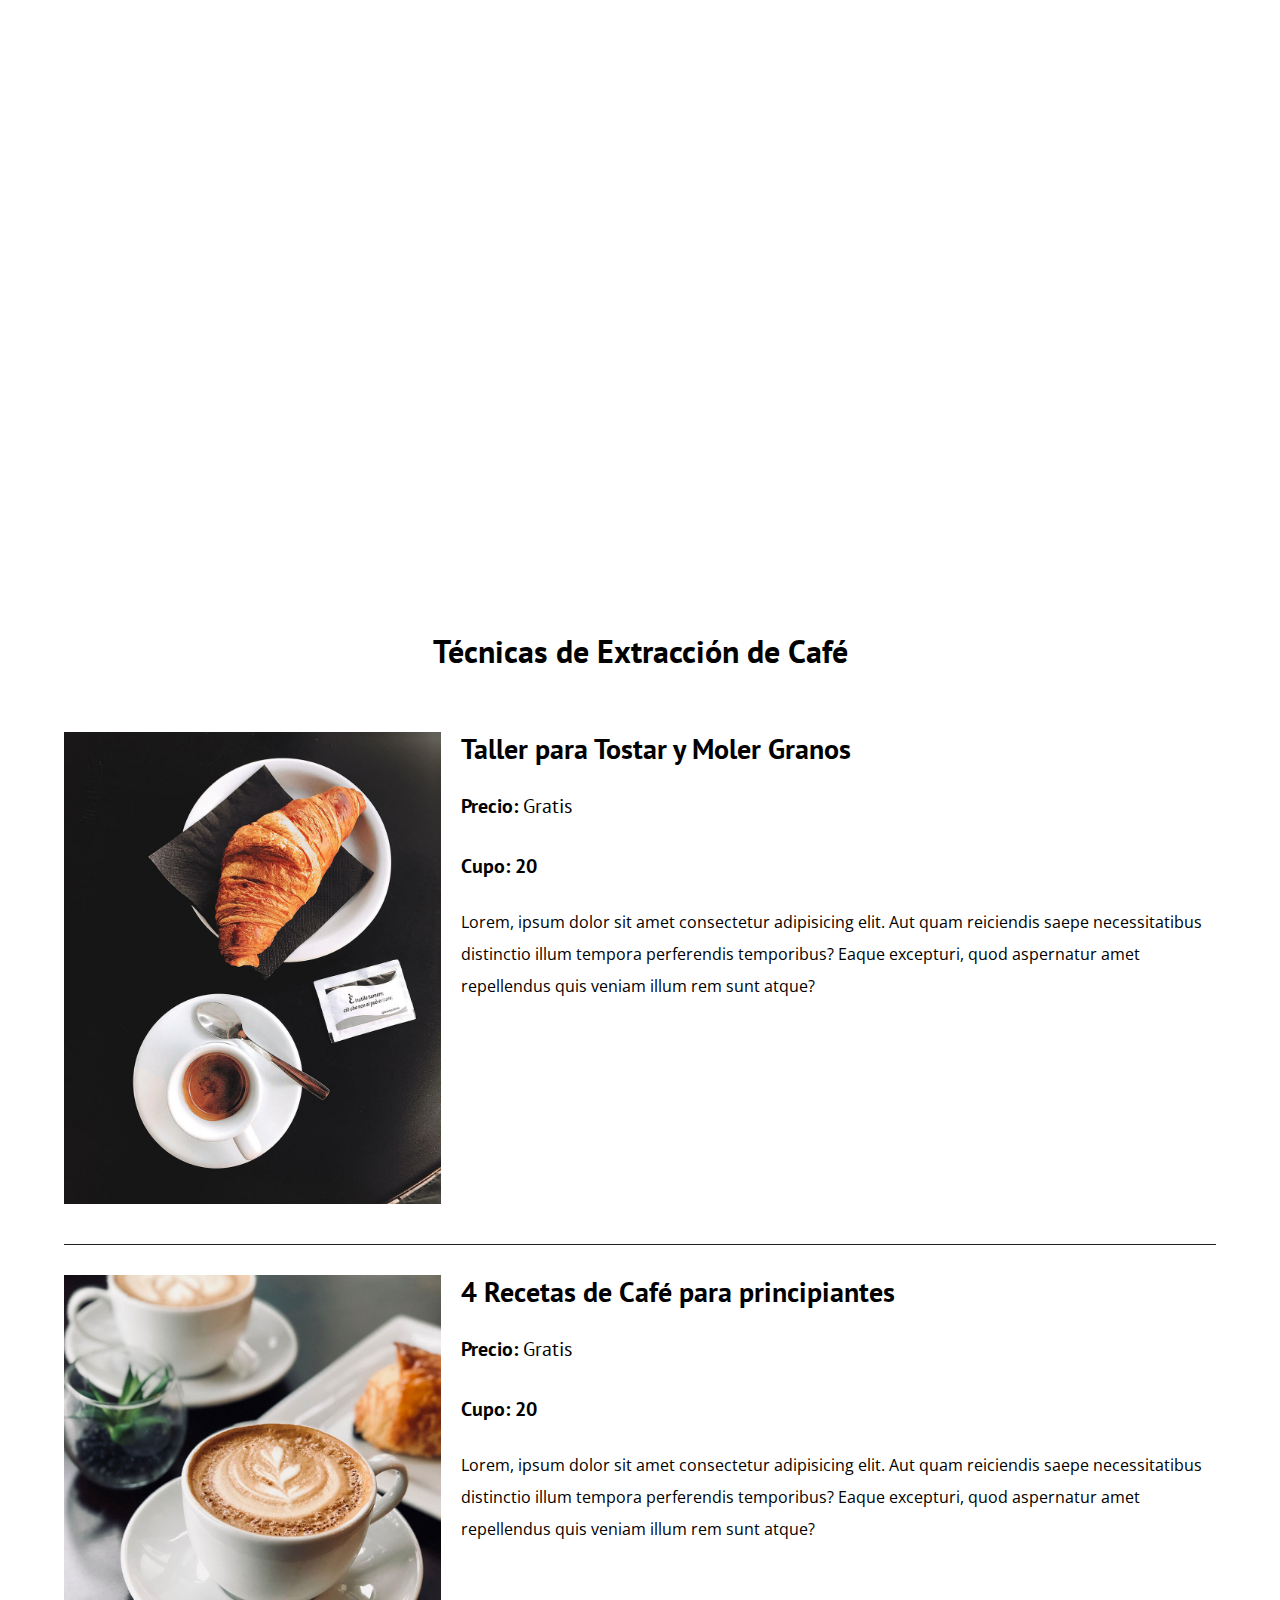
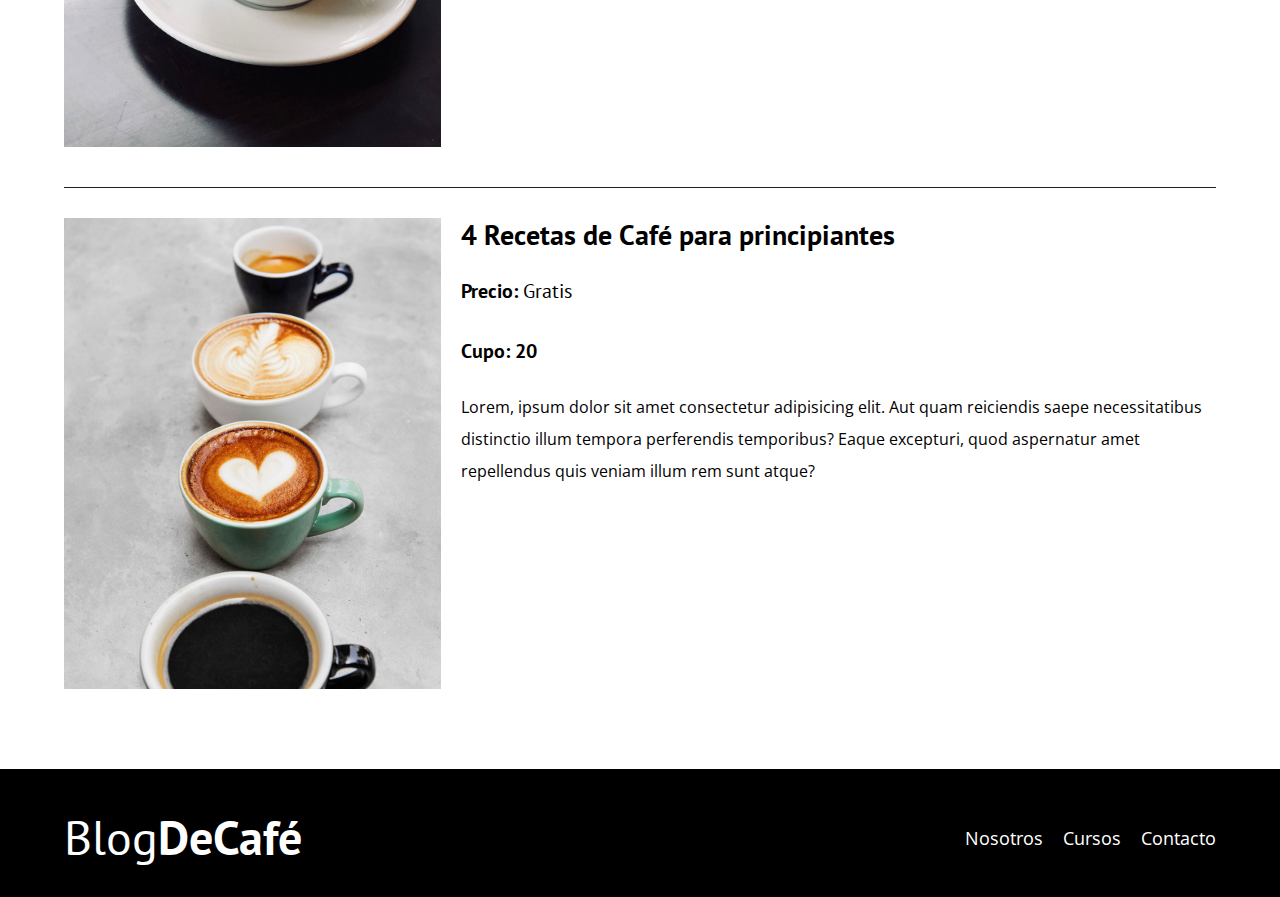
==== DesarrolloWeb04/cursos.html @ 927aee04 "cuarto proyecto HTML CSS" ====
<!DOCTYPE html>
<html lang="en">
<head>
    <meta charset="UTF-8">
    <meta name="viewport" content="width=device-width, initial-scale=1.0">
    <title>BlogDeCafé</title>
    <link rel="stylesheet" href="css/normalize.css">
    <link rel="stylesheet" href="css/style.css">
    <link rel="preconnect" href="https://fonts.googleapis.com">
    <link rel="preconnect" href="https://fonts.gstatic.com" crossorigin>
    <link href="https://fonts.googleapis.com/css2?family=Open+Sans&family=PT+Sans:wght@400;700&display=swap" rel="stylesheet">
</head>
<body>
    <header class="header">
        <div class="contenedor">
            <div class="barra">
                <a class="logo" href="index.html">
                    <h1 class="logo__nombre no-margin centrar-texto">Blog<span class="logo__bold">DeCafé</span></h1>
                </a>
                <nav class="navegacion">
                    <a href="nosotros.html" class="navegacion__enlace">Nosotros</a>
                    <a href="cursos.html" class="navegacion__enlace">Cursos</a>
                    <a href="contacto.html" class="navegacion__enlace">Contacto</a>
                </nav>
            </div>
        </div>
        <div class="header__texto">
            <h2 class="no-margin">Blog de café con consejos y cursos</h2>
            <p class="no-margin">Aprende de los expertos con las mejores recetas y consejos</p>
        </div>
    </header>
  
    <main class="contenedor">
        <h3 class="centrar-texto">Técnicas de Extracción de Café</h3>

        <div class="curso">
            <div>
                <img loading="lazy" src="img/curso1.jpg" alt="imagen del curso">
            </div>
            <div class="curso__informacion">
                <h4 class="no-margin">Taller para Tostar y Moler Granos</h4>
                <p class="curso__label">Precio:
                    <span class="widget-curso__info">Gratis</span>
                </p>
                <p class="curso__label">Cupo:
                    <span class="-curso__info">20</span>
                </p>
                <p class="curso__descripcion">
                    Lorem, ipsum dolor sit amet consectetur adipisicing elit. Aut quam reiciendis saepe necessitatibus distinctio illum tempora perferendis temporibus? Eaque excepturi, quod aspernatur amet repellendus quis veniam illum rem sunt atque?
                </p>
            </div>
        </div><!--.curso-->
        
        <div class="curso">
            <div>
                <img  loading="lazy" src="img/curso2.jpg" alt="imagen del curso">
            </div>
            <div class="curso__informacion">
                <h4 class="no-margin">4 Recetas de Café para principiantes</h4>
                <p class="curso__label">Precio:
                    <span class="widget-curso__info">Gratis</span>
                </p>
                <p class="curso__label">Cupo:
                    <span class="-curso__info">20</span>
                </p>
                <p class="curso__descripcion">
                    Lorem, ipsum dolor sit amet consectetur adipisicing elit. Aut quam reiciendis saepe necessitatibus distinctio illum tempora perferendis temporibus? Eaque excepturi, quod aspernatur amet repellendus quis veniam illum rem sunt atque?
                </p>
            </div>
        </div><!--.curso-->

        <div class="curso">
            <div>
                <img  loading="lazy" src="img/curso3.jpg" alt="imagen del curso">
            </div>
            <div class="curso__informacion">
                <h4 class="no-margin">4 Recetas de Café para principiantes</h4>
                <p class="curso__label">Precio:
                    <span class="widget-curso__info">Gratis</span>
                </p>
                <p class="curso__label">Cupo:
                    <span class="-curso__info">20</span>
                </p>
                <p class="curso__descripcion">
                    Lorem, ipsum dolor sit amet consectetur adipisicing elit. Aut quam reiciendis saepe necessitatibus distinctio illum tempora perferendis temporibus? Eaque excepturi, quod aspernatur amet repellendus quis veniam illum rem sunt atque?
                </p>
            </div>
        </div><!--.curso--> 
    </main>
    <footer class="footer">
        <div class="contenedor">
            <div class="barra">
                <a class="logo" href="index.html">
                    <h1 class="logo__nombre no-margin centrar-texto">Blog<span class="logo__bold">DeCafé</span></h1>
                </a>
                <nav class="navegacion">
                    <a href="nosotros.html" class="navegacion__enlace">Nosotros</a>
                    <a href="cursos.html" class="navegacion__enlace">Cursos</a>
                    <a href="contacto.html" class="navegacion__enlace">Contacto</a>
                </nav>
            </div>
        </div>
    </footer>
</body>
</html>
---- DesarrolloWeb04/css/style.css ----
:root {
    --fuenteHeading: 'PT Sans', sans-serif;
    --fuenteParrafos: 'Open Sans', sans-serif;

    --primario: #784D3C;
    --blanco: #ffffff;
    --gris: #1f1f1f;
    --negro: #000000;
}

html {
    box-sizing: border-box; /*para que el border o el paddin no afecten el ancho de nuestos elementos*/
    font-size: 62.5%; /* 1 rem = 10px*/
}
*, *:before, *:after {
    box-sizing: inherit;
}
body {
    font-family: var(--fuenteParrafos);
    font-size: 1.6rem;
    line-height: 2;
}

/** Globales**/
.contenedor {
    width: min(90%, 120rem);
    margin: 0 auto;
}

a{
    text-decoration: none;
}
h1, h2, h3, h4 {
    font-family: var(--fuenteHeading);
    line-height: 1.2;
}
h1 {
    font-size: 4.8rem;
}
h2 {
    font-size: 4rem;
}
h3 {
    font-size: 3.2rem;
}
h4 {
    font-size: 2.8rem;
}
img {
    max-width: 100%;
}

/** Utilidades **/
.no-margin {
    margin: 0;
}
.no-padding {
    padding: 0;
}
.centrar-texto {
    text-align: center;
}

/** Header **/
.webp .header {
    background-image: url(../img/banner.webp);
}
.no-webp .header {
    background-image: url(../img/banner.jpg);
}

.header {
    height: 60rem;
    background-size: cover;
    background-repeat: no-repeat;
    background-position: center center;
}
.header__texto {
    text-align: center;
    color: var(--blanco);
    margin-top: 5rem;
}
@media (min-width: 768px) {
    .header__texto {
        margin-top: 15rem;
    }
}
.barra {
    padding-top: 4rem;
}

@media (min-width: 768px) {
    .barra {
        display: flex;
        justify-content: space-between;
        align-items: center;
    }
}
.logo {
    color: var(--blanco);
}
.logo__nombre {
    font-weight: 400;
}
.logo__bold {
    font-weight: 700;
}
@media (min-width: 768px) {
    .navegacion {
        display: flex;
        gap: 2rem;
    }
}
.navegacion__enlace {
    display: block;
    text-align: center;
    font-size: 1.8rem;
    color: var(--blanco);
}
@media (min-width: 768px) {
    .contenido-principal {
        display: grid;
        grid-template-columns: 2fr 1fr;
        column-gap: 4rem;
    }   
}
.entrada {
    border-bottom: 1px solid var(--gris);
    margin-bottom: 2rem;
}
.entrada:last-of-type{
    border: none;
    margin: 0;
}
.boton {
    display: block;
    font-family: var(--fuenteHeading);
    color: var(--blanco);
    text-align: center;
    padding: 1rem 3rem;
    font-size: 1.8rem;
    text-transform: uppercase;
    font-weight: 700;
    margin-bottom: 2rem;
    border: none;
}
@media (min-width: 768px) {
    .boton {
        display: inline-block;
    }
}
.boton:hover {
    cursor: pointer;
}
.boton--primario {
    background-color: var(--negro);
}
.boton--secundario {
    background-color: var(--primario);
}
.cursos {
    list-style: none;
}
.widget-curso{
    border-bottom: 1px solid var(--gris);
}
.widget-curso:last-of-type{
    border:none;
    margin-bottom: 0;
}
.widget-curso__label,
.curso__label{
    font-family: var(--fuenteHeading);
    font-weight: bold;
}
.widget-curso__info,
.curso__info{
    font-weight: normal;
}
.widget-curso__label,
.curso__label,
.widget-curso__info
.curso__info{
    font-size: 2rem;
}
.footer {
    background-color: var(--negro);
    padding-bottom: 3rem;
    margin-top: 4rem;
}
/** Sobre Nosotros**/
@media (min-width: 768px) {
  .sobre-nosotros{
    display: grid;
    grid-template-columns: repeat(2, 1fr);
    column-gap: 2rem;
  }
}

/** Curso **/
.curso {
    padding: 3rem 0;
    border-bottom: 1px solid var(--gris);
}
@media (min-width: 768px) {
    .curso {
        display: grid;
        grid-template-columns: 1fr 2fr;
        column-gap: 2rem;
    }
}
.curso:last-of-type {
    border: none;
}

/** Contacto**/
.contacto-bg {
    background-image: url(../img/contacto.jpg);
    height: 40rem;
    background-size: cover;
    background-repeat: no-repeat;
}
.formulario {
    background-color: var(--blanco);
    margin: -5rem auto 0 auto;
    width: 95%;
    padding: 5rem;
}
.campo {
    display: flex;
    margin-bottom: 2rem;
}
.campo__label {
    flex: 0 0 9rem;
    text-align: right;
    padding-right: 2rem;
}
.campo__field {
    flex: 1;
    border: 1px solid var(--gris);
}
.campo__field--textarea {
    height: 20rem;
}
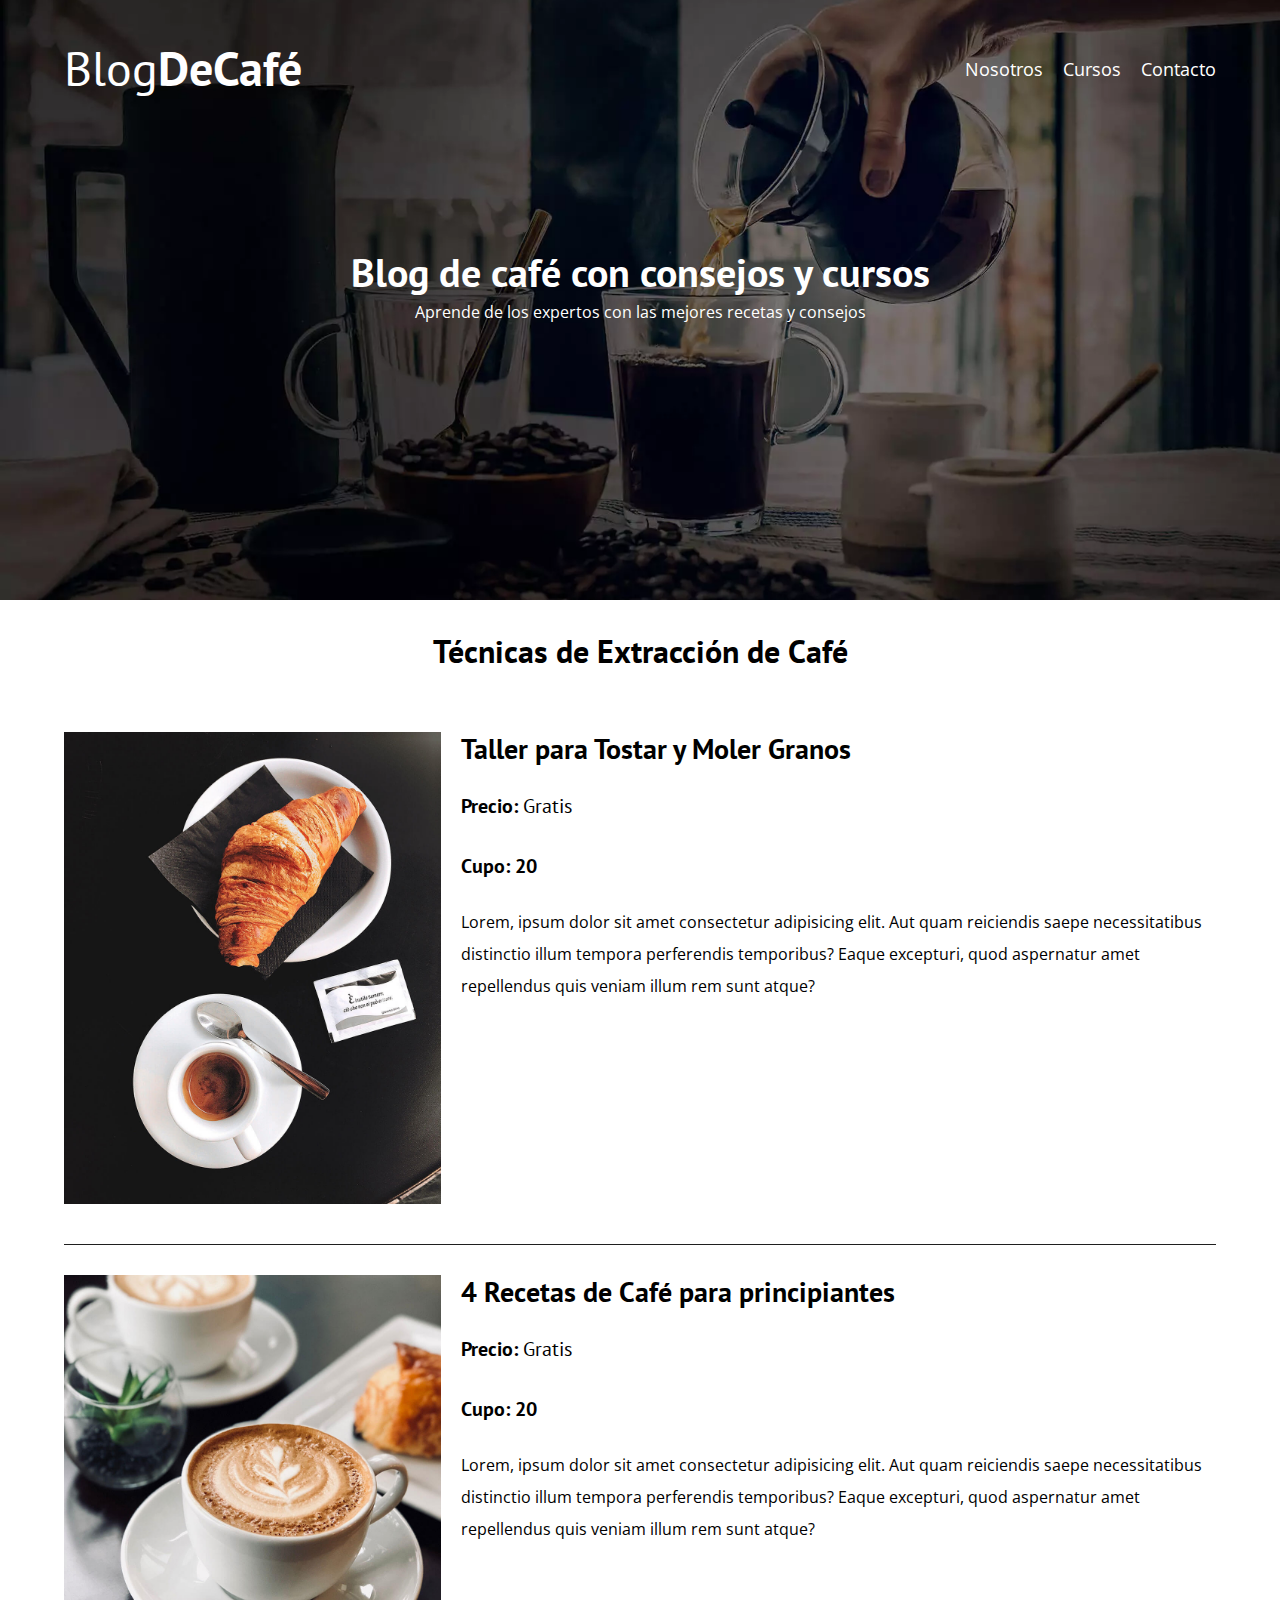
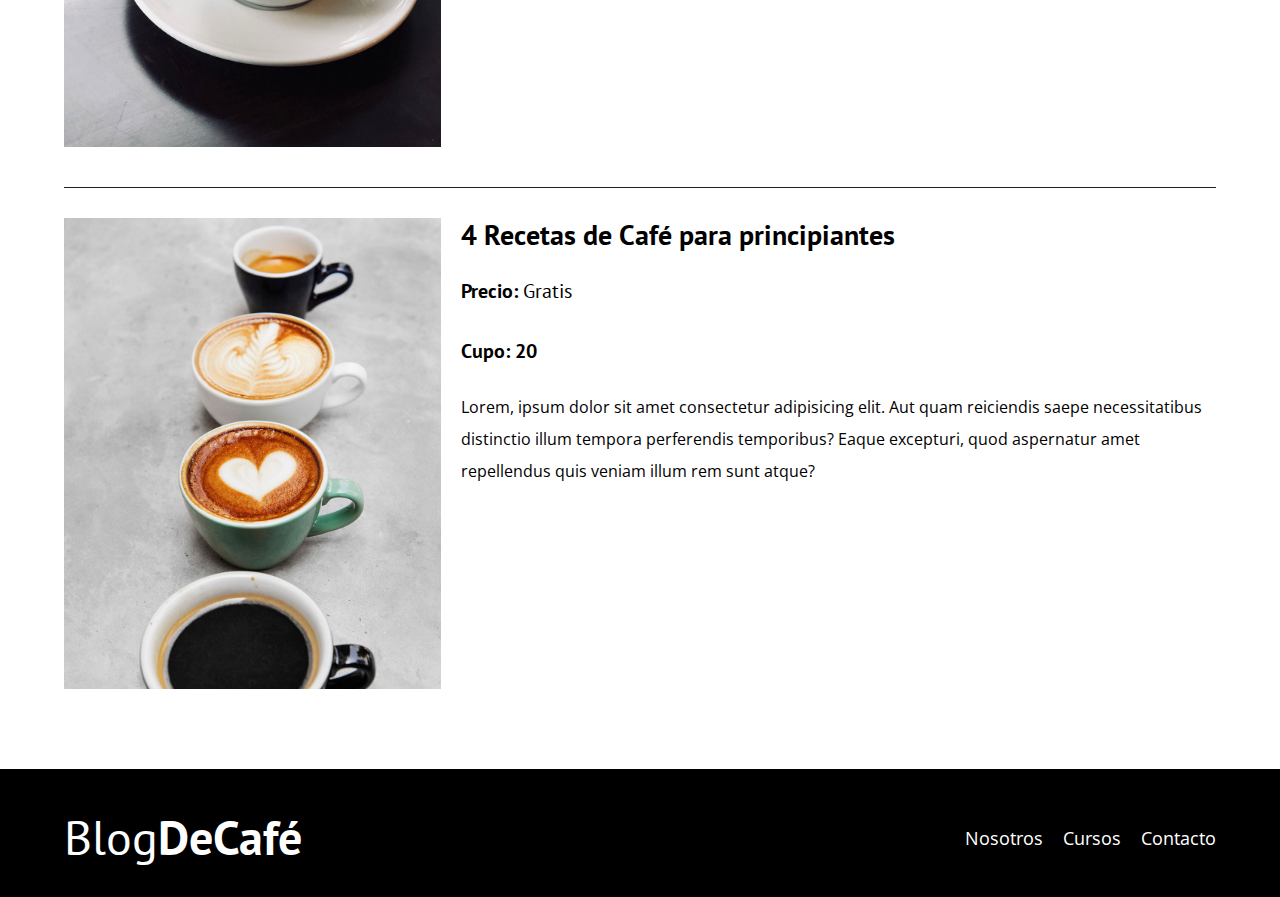
==== commit e2d8c77a: "agrega liga a js" ====
--- a/DesarrolloWeb04/cursos.html
+++ b/DesarrolloWeb04/cursos.html
@@ -101,5 +101,6 @@
             </div>
         </div>
     </footer>
+    <script src="js/modernizr.js"></script>
 </body>
 </html>